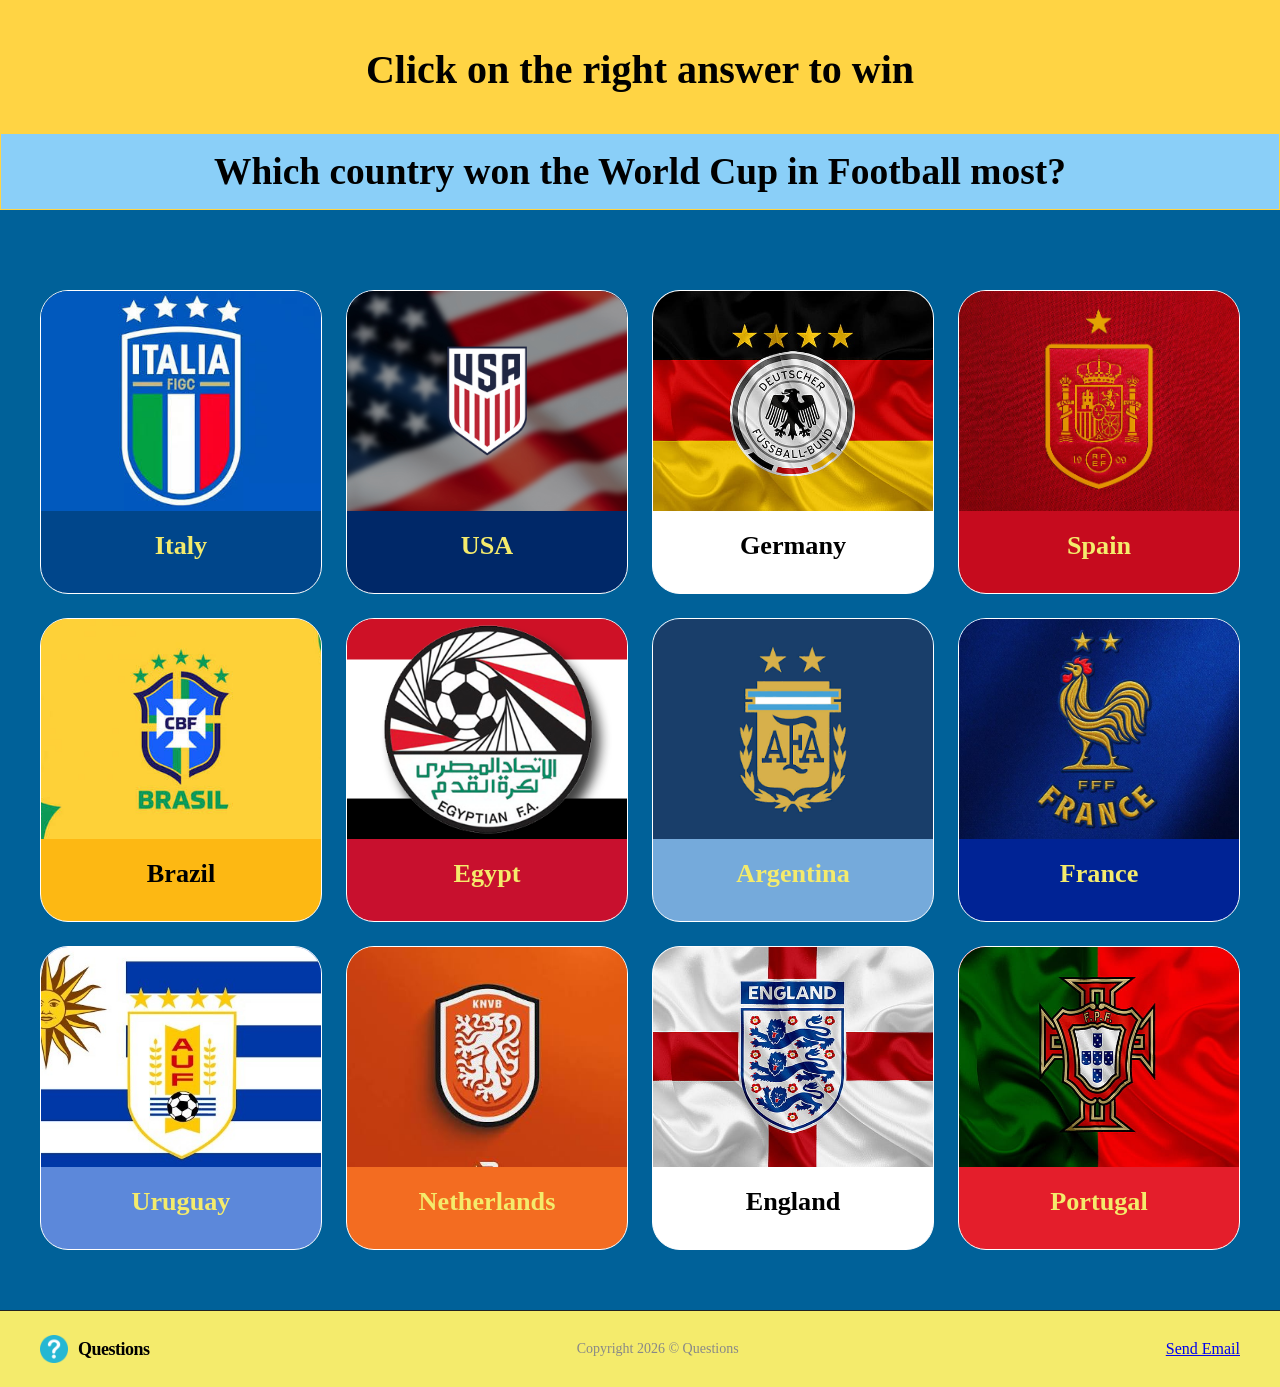
==== index.html @ 04797bc1 "Add files via upload" ====
<!DOCTYPE html>
<html lang="en">
<head>
    <meta charset="UTF-8">
    <meta name="viewport" content="width=device-width, initial-scale=1.0">
    <title>Questions</title>
    <link rel="stylesheet" href="style.css">
    <link rel="icon" type ="image/png" href="nations/question.png">
</head>
<body>
    <div class="topic">
        <h2>Click on the right answer to win</h2>
        <div class="question"><h3>Which country won the World Cup in Football most?</h3></div>
    </div>
    <section class="cards">
        <div class="card" style="background-color: #00468B;">
            <a href="error.html">
                <div class="card-img">
                    <img src="nations/Italy.jpg" alt="Italy">
                </div>
                <div class="card-content">
                    <h3>Italy</h3>
                </div>
            </a>
        </div>
        <div class="card" style="background-color: #002868;">
            <a href="error.html">
                <div class="card-img">
                    <img src="nations/USA.jpg" alt="USA">
                </div>
                <div class="card-content">
                    <h3>USA</h3>
                </div>
            </a>
        </div>
        <div class="card" style="background-color: #FFFFFF;">
            <a href="error.html">
                <div class="card-img">
                    <img src="nations/Germany.jpg" alt="Germany">
                </div>
                <div class="card-content">
                    <h3 style="color: black;">Germany</h3>
                </div>
            </a>
        </div>
        <div class="card" style="background-color: #C60B1E;">
            <a href="error.html">
                <div class="card-img">
                    <img src="nations/Spain.jpg" alt="Spain">
                </div>
                <div class="card-content">
                    <h3>Spain</h3>
                </div>
            </a>
        </div>
        <div class="card" style="background-color: #FDB813;">
            <a href="Winning.html">
                <div class="card-img">
                    <img src="nations/Brazil.jpg" alt="Brazil">
                </div>
                <div class="card-content">
                    <h3 style="color: black;">Brazil</h3>
                </div>
            </a>
        </div>
        <div class="card" style="background-color: #C8102E;">
            <a href="https://www.presidency.eg/en/%D9%85%D8%B5%D8%B1/%D9%85%D8%B9%D9%84%D9%88%D9%85%D8%A7%D8%AA-%D8%A3%D8%B3%D8%A7%D8%B3%D9%8A%D8%A9/">
                <div class="card-img">
                    <img src="nations/egypt.png" alt="Egypt">
                </div>
                <div class="card-content">
                    <h3>Egypt</h3>
                </div>
            </a>
        </div>
        <div class="card" style="background-color: #75AADB;">
            <a href="error.html">
                <div class="card-img">
                    <img src="nations/argantina.png" alt="Argentina">
                </div>
                <div class="card-content">
                    <h3>Argentina</h3>
                </div>
            </a>
        </div>
        <div class="card" style="background-color: #002395;">
            <a href="error.html">
                <div class="card-img">
                    <img src="nations/France.jpg" alt="France">
                </div>
                <div class="card-content">
                    <h3>France</h3>
                </div>
            </a>
        </div>
        <div class="card" style="background-color: #5C88DA;">
            <a href="error.html">
                <div class="card-img">
                    <img src="nations/Uruguay.jpg" alt="Uruguay">
                </div>
                <div class="card-content">
                    <h3>Uruguay</h3>
                </div>
            </a>
        </div>
        <div class="card" style="background-color: #F36C21;">
            <a href="error.html">
                <div class="card-img">
                    <img src="nations/Netherlands.jpg" alt="Netherlands">
                </div>
                <div class="card-content">
                    <h3>Netherlands</h3>
                </div>
            </a>
        </div>
        <div class="card" style="background-color: #FFFFFF;">
            <a href="England.html">
                <div class="card-img">
                    <img src="nations/England.jpg" alt="England">
                </div>
                <div class="card-content">
                    <h3 style="color: black;">England</h3>
                </div>
            </a>
        </div>
        <div class="card" style="background-color: #E41E2B;">
            <a href="error.html">
                <div class="card-img">
                    <img src="nations/Portugal.jpg" alt="Portugal">
                </div>
                <div class="card-content">
                    <h3>Portugal</h3>
                </div>
            </a>
        </div>
    </section>
    <footer class="foot">
        <div class="foot-cont">
            <div class="foot-brand">
                <div class="logo">
                    <img src="nations/question.png" alt="question mark" class="logo">
                </div>
                <span class="logo-text">Questions</span>
            </div>
            <div class="copyright">Copyright 2026 &copy; Questions</div>
            <a href="mailto:someone@example.com">Send Email</a>
        </div>
    </footer>
    <audio src="nations/Kan_Yama_Kan.mp3" preload="auto" autoplay></audio>
</body>
</html>
---- style.css ----
*{
    margin: 0;
    padding: 0;
    box-sizing: border-box;
}

body{
    background-color: #006199;
    font-family: Lucida Console;
}

::selection{
    color: black;
    background-color: #FFD444;
}

.topic{
    text-align: center;
    margin-bottom: 80px;
    padding-top: 46px;
    background-color: #FFD444;
}
.topic h2{
    font-size: clamp(2.5rem, 5vw, 2rem);
}
.question{
    margin-top: 40px;
    padding: 16px 32px;
    background-color: #8ACFF8;
    border: 1px solid #FFD444;
    font-size: 2rem;
}
.cards{
    max-width: 1200px;
    margin: 0 auto;
    display: grid;
    grid-template-columns: repeat(4,1fr);
    gap: 24px;
    margin-bottom: 60px;
}
.card{
    position: relative;
    border-radius: 28px;
    overflow: hidden;
    cursor: pointer;
    border: 1px solid #FFF;
}
.card:hover{
    transform: translateY(-12px);
    border-color: black;
    box-shadow: 0 30px 80px rgba(0, 0, 0, 0.5);
}
.card a{
    text-decoration: none;
}

.card-img{
    width: 100%;
    height: 220px;
    overflow: hidden;
    position: relative;
}
.card-img img{
    width: 100%;
    height: 100%;
    object-fit: cover;
    backface-visibility: hidden;
    -webkit-backface-visibility: hidden;
}
.card .card-img img{
    transform: scale(1.1);
}
.card-content{
    padding: 20px;
    text-decoration: none;
    font-size: 1.4rem;
    font-weight: 700;
    margin-bottom: 12px;
    color: #F4EB6C;
    display: flex;
    justify-content: center;
    align-items: center;
}
.foot{
    background-color: #F4EB6C;
    padding: 24px 40px;
    border-top: 1px solid #222222;
    width: 100%;
}
.foot-cont{
    max-width: 1200px;
    margin: 0 auto;
    display: flex;
    justify-content: space-between;
    align-items: center;
    flex-wrap: wrap;
    gap: 20px;
}
.foot-brand{
    display: flex;
    align-items: center;
    gap: 10px;
}

.logo{
    width: 28px;
    height: 28px;
}
.logo-text{
    font-size: 18px;
    font-weight: 600;
    letter-spacing: -0.5px;
}

.copyright{
    font-size: 14px;
    color: #888888;
}

.social{
    display: flex;
    align-items: center;
    gap: 18px;
}
.social a{
    color: #FFF;
    font-size: 18px;
    text-decoration: none;
}
.social a:hover{
    opacity: 0.7;
}
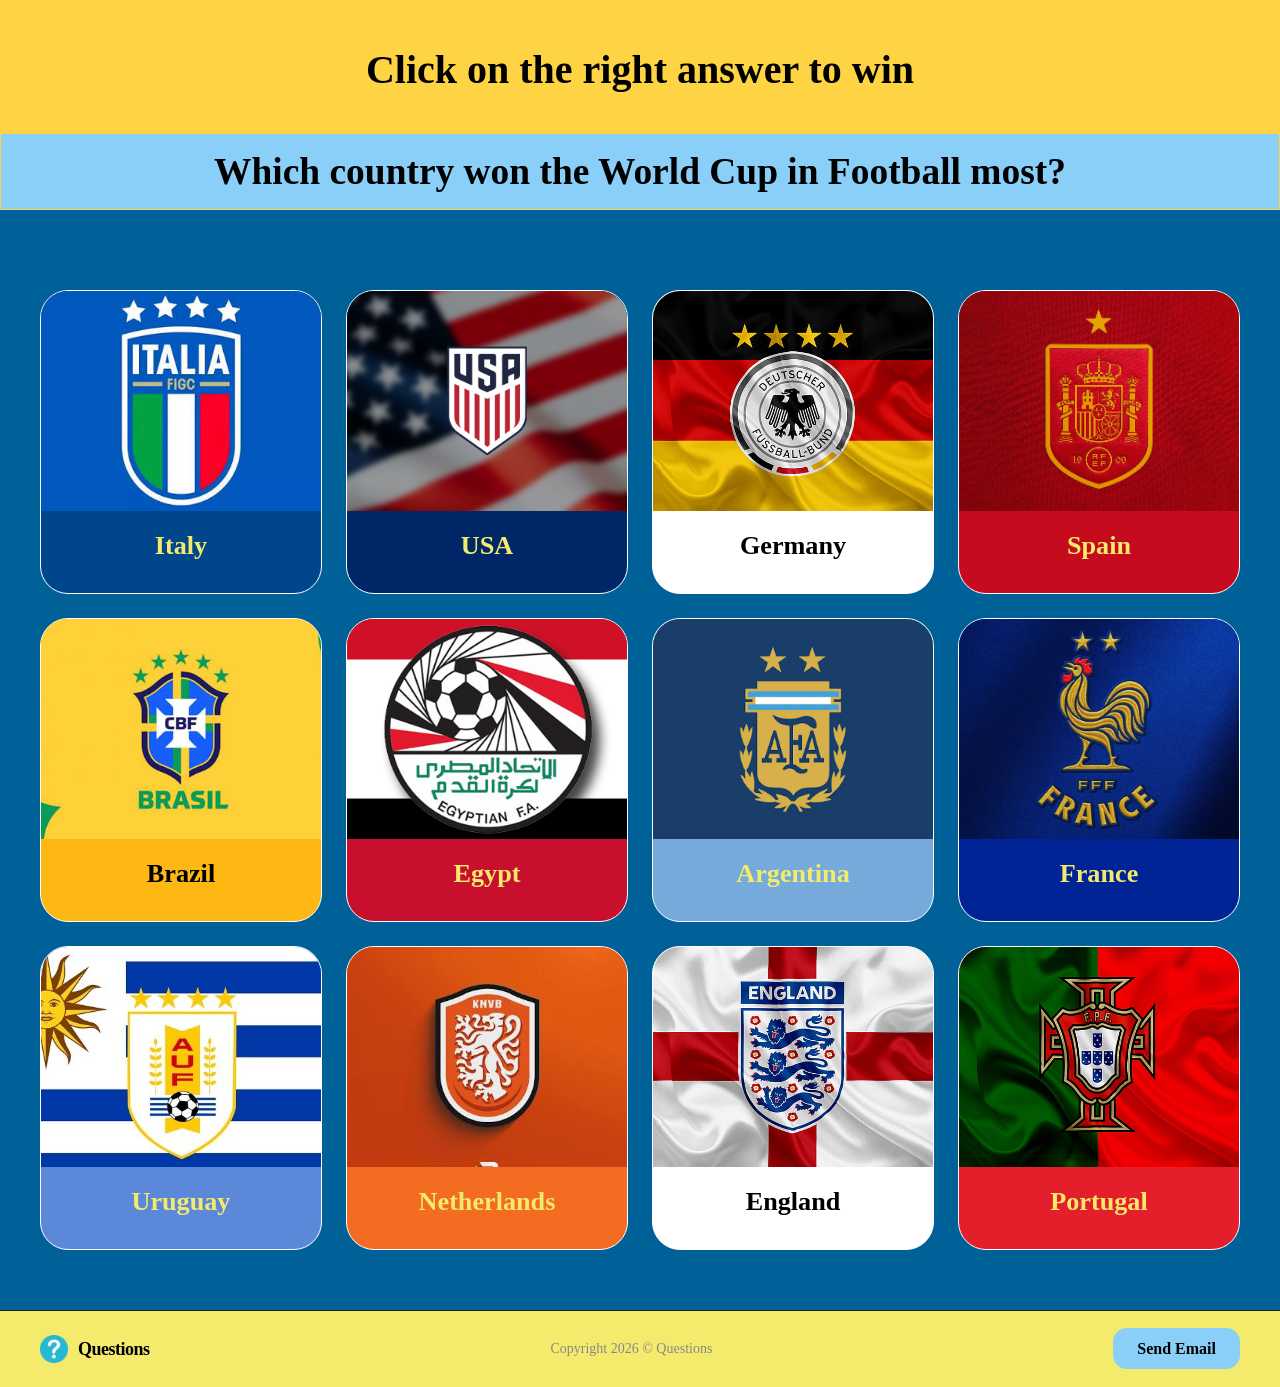
==== commit 29d17056: "Add files via upload" ====
--- a/index.html
+++ b/index.html
@@ -6,6 +6,32 @@
     <title>Questions</title>
     <link rel="stylesheet" href="style.css">
     <link rel="icon" type ="image/png" href="nations/question.png">
+    <style>
+        .topic h2::selection{
+            background-color: #E41E2B;
+            color:#FFF;            
+        }
+        .copyright::selection{
+            background-color: #E41E2B;
+            color:#FFF;            
+        }
+        .logo-text::selection{
+            background-color: #E41E2B;
+            color:#FFF;            
+        }
+        .spec-link a{
+            text-decoration: none;
+            background-color: #8ACFF8;
+            color: black;
+            padding: 12px 24px;
+            border-radius: 14px;
+            font-weight: bold;
+        }
+        .spec-link a:hover{
+            background-color: #C8102E;
+        }
+        
+    </style>
 </head>
 <body>
     <div class="topic">
@@ -143,7 +169,7 @@
                 <span class="logo-text">Questions</span>
             </div>
             <div class="copyright">Copyright 2026 &copy; Questions</div>
-            <a href="mailto:someone@example.com">Send Email</a>
+            <div class="spec-link"><a href="mailto:youssifezzeldin225@gmail.com">Send Email</a></div>
         </div>
     </footer>
     <audio src="nations/Kan_Yama_Kan.mp3" preload="auto" autoplay></audio>
